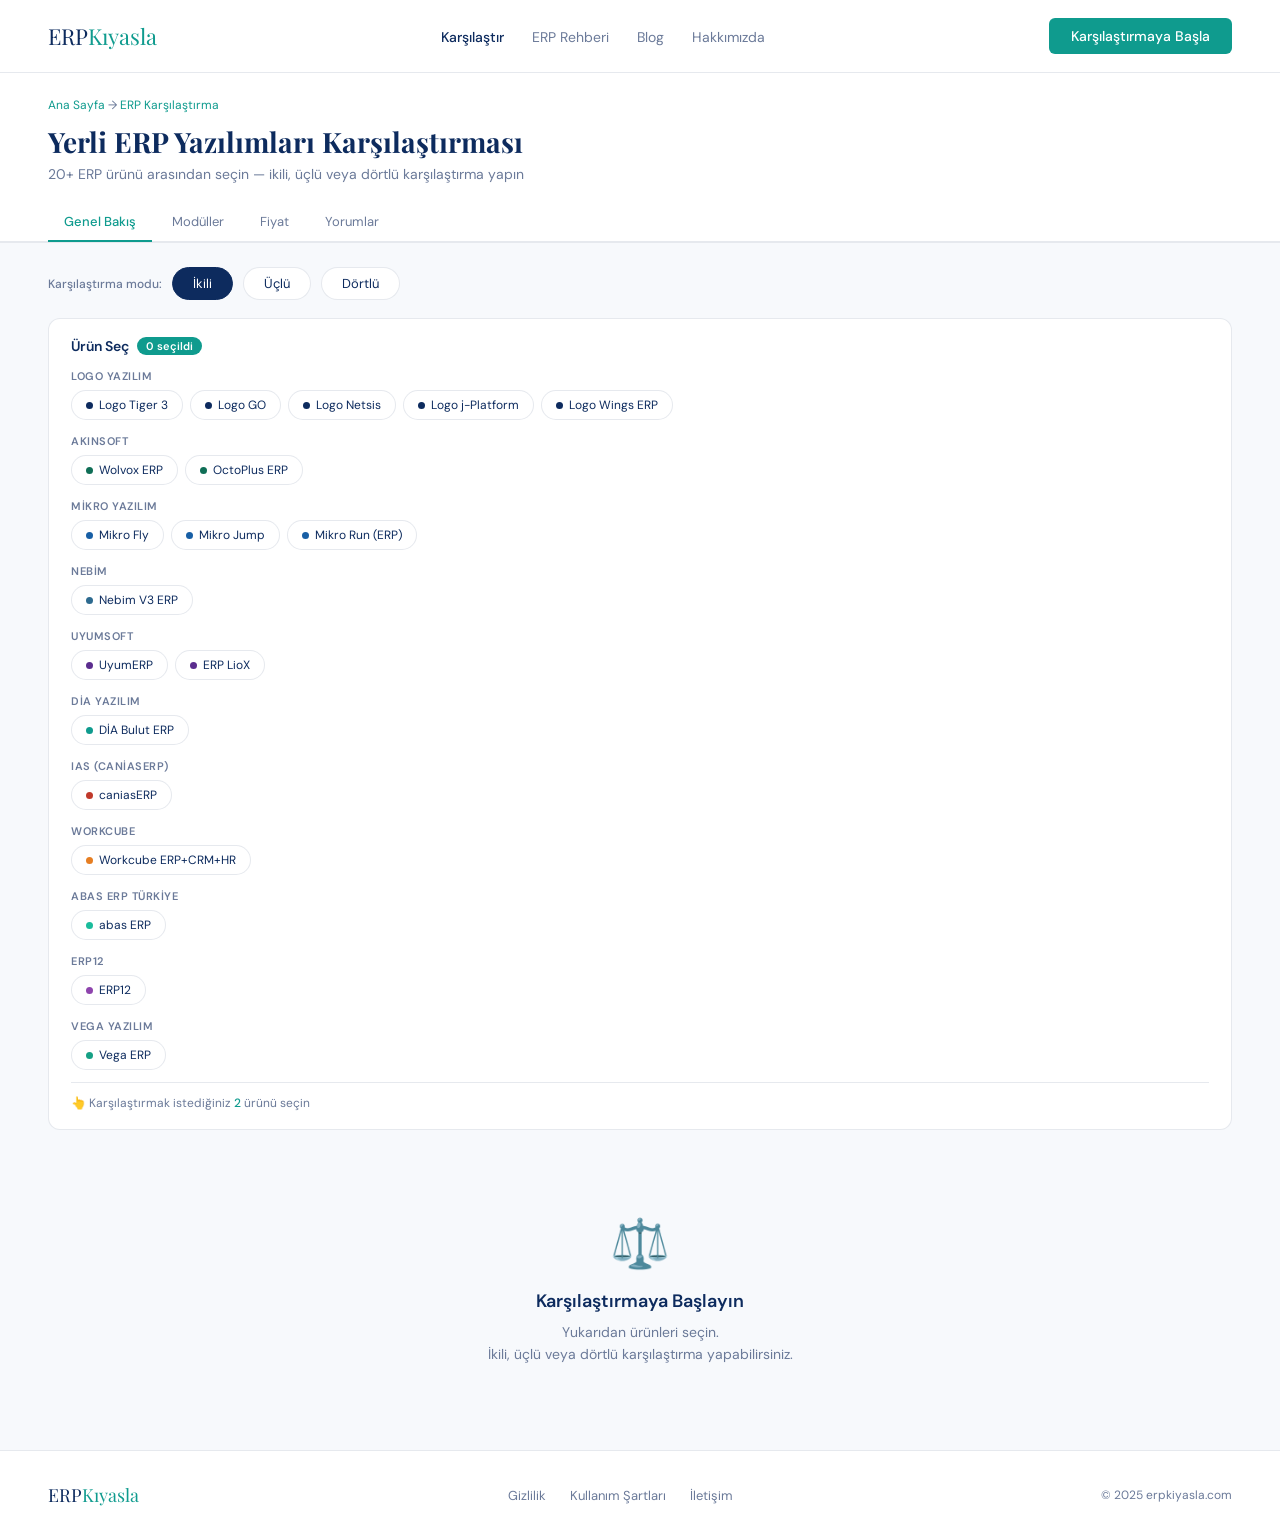
==== karsilastir.html @ eab39f38 "Add files via upload" ====
<!DOCTYPE html>
<html lang="tr">
<head>
<meta charset="UTF-8">
<meta name="viewport" content="width=device-width, initial-scale=1.0">
<title>ERP Karşılaştırma - ERPKıyasla</title>
<meta name="description" content="Logo Tiger, AKINSOFT Wolvox, DİA, caniasERP ve 20+ ERP yazılımını yan yana karşılaştırın.">
<link rel="preconnect" href="https://fonts.googleapis.com">
<link href="https://fonts.googleapis.com/css2?family=Playfair+Display:wght@600;700&family=DM+Sans:wght@300;400;500&display=swap" rel="stylesheet">
<link rel="stylesheet" href="style.css">
</head>
<body>

<!-- NAV -->
<nav class="nav">
  <a href="index.html" class="logo">ERP<span>Kıyasla</span></a>
  <ul class="nav-links">
    <li><a href="karsilastir.html" class="active">Karşılaştır</a></li>
    <li><a href="#">ERP Rehberi</a></li>
    <li><a href="#">Blog</a></li>
    <li><a href="#">Hakkımızda</a></li>
  </ul>
  <a href="karsilastir.html" class="nav-cta">Karşılaştırmaya Başla</a>
</nav>

<!-- PAGE HEADER -->
<div class="page-header">
  <div class="breadcrumb"><a href="index.html">Ana Sayfa</a> → <span style="color:var(--tq)">ERP Karşılaştırma</span></div>
  <h1>Yerli ERP Yazılımları Karşılaştırması</h1>
  <p>20+ ERP ürünü arasından seçin — ikili, üçlü veya dörtlü karşılaştırma yapın</p>
  <div class="filter-bar">
    <button class="filter-tab active">Genel Bakış</button>
    <button class="filter-tab">Modüller</button>
    <button class="filter-tab">Fiyat</button>
    <button class="filter-tab">Yorumlar</button>
  </div>
</div>

<!-- MAIN -->
<div class="comp-main">

  <!-- MODE -->
  <div class="mode-bar">
    <span class="mode-label">Karşılaştırma modu:</span>
    <button class="mode-btn sel" onclick="setMode(2)">İkili</button>
    <button class="mode-btn" onclick="setMode(3)">Üçlü</button>
    <button class="mode-btn" onclick="setMode(4)">Dörtlü</button>
  </div>

  <!-- PICKER -->
  <div class="picker-box">
    <div class="picker-title">
      Ürün Seç <span class="cnt-badge" id="cnt-badge">0 seçildi</span>
    </div>
    <div class="vendors" id="vendors-list"></div>
    <div class="picker-hint" id="picker-hint">
      👆 Karşılaştırmak istediğiniz <span id="h-n">2</span> ürünü seçin
    </div>
  </div>

  <!-- EMPTY STATE -->
  <div id="empty-state" class="empty">
    <div class="empty-icon">⚖️</div>
    <h3>Karşılaştırmaya Başlayın</h3>
    <p>Yukarıdan ürünleri seçin.<br>İkili, üçlü veya dörtlü karşılaştırma yapabilirsiniz.</p>
  </div>

  <!-- COMPARE PANEL -->
  <div class="comp-panel" id="comp-panel">
    <div class="sec-title">Genel Değerlendirme</div>
    <div class="comp-header-grid" id="header-grid"></div>
    <div class="sec-title">Puan Karşılaştırması</div>
    <table class="sc-table" id="score-table"></table>
    <div class="sec-title">Modül Karşılaştırması</div>
    <div class="mod-grid" id="mod-grid"></div>
    <div class="sec-title">Artılar & Eksiler</div>
    <div class="pc-grid" id="pc-grid"></div>
    <div class="comp-cta">
      <div>
        <h3>Hangi ERP <em>size uygun?</em></h3>
        <p>Sektörünüze ve ölçeğinize göre ücretsiz öneri alın.</p>
      </div>
      <div class="comp-cta-btns">
        <button class="ccb2">Tüm ERP'leri Gör</button>
        <button class="ccb1">Ücretsiz Danışmanlık →</button>
      </div>
    </div>
  </div>

</div>

<!-- FOOTER -->
<footer class="footer">
  <div class="footer-logo">ERP<span>Kıyasla</span></div>
  <ul class="footer-links">
    <li><a href="#">Gizlilik</a></li>
    <li><a href="#">Kullanım Şartları</a></li>
    <li><a href="#">İletişim</a></li>
  </ul>
  <div class="footer-copy">© 2025 erpkiyasla.com</div>
</footer>

<script src="erp-data.js"></script>
<script src="compare.js"></script>
</body>
</html>
---- style.css ----
/* =====================
   ERPKıyasla - style.css
   ===================== */

@import url('https://fonts.googleapis.com/css2?family=Playfair+Display:wght@600;700&family=DM+Sans:wght@300;400;500&display=swap');

:root {
  --tq: #0F9B8E;
  --tq-light: #E0F5F3;
  --tq-mid: #5DCDC4;
  --navy: #0D2B5E;
  --navy-mid: #1A4080;
  --navy-light: #EEF3FB;
  --white: #FFFFFF;
  --text-muted: #6B7A99;
  --border: rgba(13,43,94,0.1);
  --bg: #F7F9FC;
}

* { box-sizing: border-box; margin: 0; padding: 0; }

body {
  font-family: 'DM Sans', sans-serif;
  color: var(--navy);
  background: var(--white);
}

/* ---- NAV ---- */
.nav {
  display: flex;
  align-items: center;
  justify-content: space-between;
  padding: 18px 48px;
  border-bottom: 1px solid var(--border);
  background: var(--white);
  position: sticky;
  top: 0;
  z-index: 100;
}
.logo {
  font-family: 'Playfair Display', serif;
  font-size: 22px;
  color: var(--navy);
  text-decoration: none;
}
.logo span { color: var(--tq); }
.nav-links { display: flex; gap: 28px; list-style: none; }
.nav-links a {
  text-decoration: none;
  font-size: 14px;
  color: var(--text-muted);
  transition: color 0.2s;
}
.nav-links a:hover, .nav-links a.active { color: var(--navy); font-weight: 500; }
.nav-cta {
  background: var(--tq);
  color: white;
  padding: 9px 22px;
  border-radius: 6px;
  font-size: 14px;
  font-weight: 500;
  text-decoration: none;
  transition: background 0.2s;
}
.nav-cta:hover { background: var(--navy); }

/* ---- HERO ---- */
.hero {
  padding: 80px 48px 64px;
  display: grid;
  grid-template-columns: 1fr 1fr;
  gap: 56px;
  align-items: center;
  background: linear-gradient(135deg, var(--navy-light) 0%, var(--tq-light) 100%);
  position: relative;
  overflow: hidden;
}
.hero::before {
  content: '';
  position: absolute;
  right: -100px; top: -100px;
  width: 380px; height: 380px;
  border-radius: 50%;
  background: rgba(15,155,142,0.07);
  pointer-events: none;
}
.hero-badge {
  display: inline-flex;
  align-items: center;
  gap: 6px;
  background: rgba(15,155,142,0.12);
  color: var(--tq);
  font-size: 12px;
  font-weight: 500;
  padding: 5px 14px;
  border-radius: 20px;
  margin-bottom: 20px;
  width: fit-content;
}
.hero h1 {
  font-family: 'Playfair Display', serif;
  font-size: 42px;
  line-height: 1.2;
  color: var(--navy);
  margin-bottom: 18px;
  letter-spacing: -0.5px;
}
.hero h1 em { font-style: normal; color: var(--tq); }
.hero p {
  font-size: 16px;
  line-height: 1.7;
  color: var(--text-muted);
  margin-bottom: 32px;
  max-width: 460px;
}
.hero-btns { display: flex; gap: 12px; align-items: center; }
.btn-primary {
  background: var(--navy);
  color: white;
  padding: 13px 30px;
  border-radius: 6px;
  font-size: 15px;
  font-weight: 500;
  text-decoration: none;
  transition: background 0.2s;
}
.btn-primary:hover { background: var(--navy-mid); }
.btn-secondary {
  background: transparent;
  color: var(--tq);
  padding: 13px 24px;
  border-radius: 6px;
  font-size: 15px;
  font-weight: 500;
  border: 1.5px solid var(--tq);
  text-decoration: none;
  transition: all 0.2s;
}
.btn-secondary:hover { background: var(--tq-light); }

/* Hero compare cards */
.hero-visual { display: flex; flex-direction: column; gap: 14px; position: relative; z-index: 1; }
.compare-card {
  background: var(--white);
  border-radius: 12px;
  padding: 18px 22px;
  border: 1px solid var(--border);
  box-shadow: 0 4px 24px rgba(13,43,94,0.06);
}
.compare-card-header {
  display: flex;
  align-items: center;
  justify-content: space-between;
  margin-bottom: 14px;
}
.erp-logo-chip {
  font-size: 13px;
  font-weight: 600;
  color: var(--navy);
  display: flex;
  align-items: center;
  gap: 7px;
}
.erp-dot { width: 9px; height: 9px; border-radius: 50%; }
.score-badge {
  font-size: 12px;
  font-weight: 600;
  padding: 3px 10px;
  border-radius: 20px;
}
.score-high { background: rgba(15,155,142,0.12); color: var(--tq); }
.score-mid  { background: rgba(13,43,94,0.08); color: var(--navy-mid); }
.compare-bar-row {
  display: flex;
  align-items: center;
  gap: 10px;
  margin-bottom: 7px;
}
.bar-label { font-size: 11px; color: var(--text-muted); width: 76px; flex-shrink: 0; }
.bar-track {
  flex: 1;
  height: 5px;
  background: var(--navy-light);
  border-radius: 10px;
  overflow: hidden;
}
.bar-fill { height: 100%; border-radius: 10px; transition: width 0.6s ease; }
.bar-tq { background: var(--tq); }
.bar-nv { background: var(--navy-mid); }

/* ---- STATS ---- */
.stats {
  display: grid;
  grid-template-columns: repeat(3, 1fr);
  border-bottom: 1px solid var(--border);
  border-top: 1px solid var(--border);
}
.stat-item {
  padding: 30px;
  text-align: center;
  border-right: 1px solid var(--border);
}
.stat-item:last-child { border-right: none; }
.stat-num {
  font-family: 'Playfair Display', serif;
  font-size: 34px;
  font-weight: 700;
  color: var(--navy);
  margin-bottom: 4px;
}
.stat-num span { color: var(--tq); }
.stat-label { font-size: 13px; color: var(--text-muted); }

/* ---- SECTIONS ---- */
.section { padding: 60px 48px; }
.section-alt { background: var(--navy-light); }
.section-header {
  display: flex;
  justify-content: space-between;
  align-items: flex-end;
  margin-bottom: 32px;
}
.section-title {
  font-family: 'Playfair Display', serif;
  font-size: 28px;
  color: var(--navy);
  letter-spacing: -0.3px;
}
.section-sub { font-size: 14px; color: var(--text-muted); margin-top: 4px; }
.see-all {
  font-size: 14px;
  color: var(--tq);
  font-weight: 500;
  text-decoration: none;
}
.see-all:hover { text-decoration: underline; }

/* ---- ERP GRID ---- */
.erp-grid {
  display: grid;
  grid-template-columns: repeat(3, 1fr);
  gap: 18px;
}
.erp-item {
  border: 1px solid var(--border);
  border-radius: 12px;
  padding: 22px;
  background: var(--white);
  cursor: pointer;
  transition: border-color 0.2s, box-shadow 0.2s;
}
.erp-item:hover {
  border-color: var(--tq);
  box-shadow: 0 4px 20px rgba(15,155,142,0.1);
}
.erp-item-top {
  display: flex;
  justify-content: space-between;
  align-items: flex-start;
  margin-bottom: 12px;
}
.erp-icon {
  width: 40px; height: 40px;
  border-radius: 9px;
  display: flex;
  align-items: center;
  justify-content: center;
  font-size: 12px;
  font-weight: 700;
  color: white;
}
.erp-rating {
  display: flex;
  align-items: center;
  gap: 4px;
  font-size: 14px;
  font-weight: 500;
  color: var(--navy);
}
.star { color: #F0A500; }
.erp-name { font-size: 16px; font-weight: 600; color: var(--navy); margin-bottom: 5px; }
.erp-desc { font-size: 13px; color: var(--text-muted); line-height: 1.5; margin-bottom: 14px; }
.erp-tags { display: flex; gap: 6px; flex-wrap: wrap; }
.tag {
  font-size: 11px;
  padding: 3px 9px;
  border-radius: 4px;
  background: var(--navy-light);
  color: var(--navy-mid);
  font-weight: 500;
}
.tag.tq { background: var(--tq-light); color: var(--tq); }

/* ---- BLOG ---- */
.blog-grid {
  display: grid;
  grid-template-columns: 2fr 1fr 1fr;
  gap: 18px;
}
.blog-card {
  border-radius: 12px;
  background: var(--white);
  border: 1px solid var(--border);
  overflow: hidden;
  transition: box-shadow 0.2s;
}
.blog-card:hover { box-shadow: 0 4px 16px rgba(13,43,94,0.08); }
.blog-img {
  height: 150px;
  display: flex;
  align-items: center;
  justify-content: center;
  font-size: 36px;
}
.blog-body { padding: 18px; }
.blog-cat {
  font-size: 11px;
  font-weight: 600;
  color: var(--tq);
  text-transform: uppercase;
  letter-spacing: 0.5px;
  margin-bottom: 7px;
}
.blog-title {
  font-size: 15px;
  font-weight: 600;
  color: var(--navy);
  line-height: 1.4;
  margin-bottom: 8px;
}
.blog-meta { font-size: 12px; color: var(--text-muted); }

/* ---- CTA STRIP ---- */
.cta-strip {
  background: var(--navy);
  padding: 56px 48px;
  text-align: center;
}
.cta-strip h2 {
  font-family: 'Playfair Display', serif;
  font-size: 32px;
  color: white;
  margin-bottom: 10px;
}
.cta-strip h2 em { font-style: normal; color: var(--tq-mid); }
.cta-strip p { font-size: 15px; color: rgba(255,255,255,0.6); margin-bottom: 28px; }
.cta-input-row {
  display: flex;
  max-width: 460px;
  margin: 0 auto;
  gap: 10px;
}
.cta-input {
  flex: 1;
  padding: 12px 18px;
  border-radius: 6px;
  border: 1px solid rgba(255,255,255,0.15);
  background: rgba(255,255,255,0.1);
  color: white;
  font-size: 14px;
  font-family: 'DM Sans', sans-serif;
  outline: none;
}
.cta-input::placeholder { color: rgba(255,255,255,0.4); }
.cta-btn {
  background: var(--tq);
  color: white;
  padding: 12px 24px;
  border: none;
  border-radius: 6px;
  font-size: 14px;
  font-weight: 500;
  cursor: pointer;
  font-family: 'DM Sans', sans-serif;
  white-space: nowrap;
  transition: background 0.2s;
}
.cta-btn:hover { background: var(--tq-mid); }

/* ---- FOOTER ---- */
.footer {
  padding: 32px 48px;
  display: flex;
  justify-content: space-between;
  align-items: center;
  border-top: 1px solid var(--border);
}
.footer-logo {
  font-family: 'Playfair Display', serif;
  font-size: 18px;
  color: var(--navy);
}
.footer-logo span { color: var(--tq); }
.footer-links { display: flex; gap: 24px; list-style: none; }
.footer-links a { font-size: 13px; color: var(--text-muted); text-decoration: none; }
.footer-links a:hover { color: var(--navy); }
.footer-copy { font-size: 12px; color: var(--text-muted); }

/* ---- KARŞILAŞTIRMA SAYFASI ---- */
.page-header {
  background: var(--white);
  padding: 24px 48px 0;
  border-bottom: 1px solid var(--border);
}
.breadcrumb { font-size: 12px; color: var(--text-muted); margin-bottom: 10px; }
.breadcrumb a { color: var(--tq); text-decoration: none; }
.page-header h1 {
  font-family: 'Playfair Display', serif;
  font-size: 28px;
  color: var(--navy);
  margin-bottom: 5px;
}
.page-header p { font-size: 14px; color: var(--text-muted); margin-bottom: 20px; }
.filter-bar {
  display: flex;
  gap: 4px;
  border-bottom: 1px solid var(--border);
  margin: 0 -48px;
  padding: 0 48px;
}
.filter-tab {
  font-size: 13px;
  padding: 10px 16px;
  border: none;
  background: none;
  cursor: pointer;
  color: var(--text-muted);
  font-family: 'DM Sans', sans-serif;
  border-bottom: 2px solid transparent;
  margin-bottom: -1px;
  transition: all 0.15s;
}
.filter-tab.active { color: var(--tq); border-bottom-color: var(--tq); font-weight: 500; }
.filter-tab:hover { color: var(--navy); }

/* Comparison page main */
.comp-main { padding: 24px 48px; background: var(--bg); min-height: 60vh; }
.mode-bar { display: flex; align-items: center; gap: 10px; margin-bottom: 18px; }
.mode-label { font-size: 12px; font-weight: 500; color: var(--text-muted); }
.mode-btn {
  padding: 7px 20px;
  border-radius: 20px;
  border: 1.5px solid var(--border);
  background: var(--white);
  font-size: 13px;
  cursor: pointer;
  font-family: 'DM Sans', sans-serif;
  color: var(--navy);
  transition: all .15s;
}
.mode-btn.sel { background: var(--navy); color: white; border-color: var(--navy); }

/* Picker */
.picker-box {
  background: var(--white);
  border: 1px solid var(--border);
  border-radius: 12px;
  padding: 18px 22px;
  margin-bottom: 22px;
}
.picker-title {
  font-size: 14px;
  font-weight: 600;
  color: var(--navy);
  margin-bottom: 14px;
  display: flex;
  align-items: center;
  gap: 8px;
}
.cnt-badge {
  background: var(--tq);
  color: white;
  font-size: 11px;
  padding: 2px 9px;
  border-radius: 10px;
}
.vendors { display: flex; flex-direction: column; gap: 14px; }
.vendor-row { display: flex; flex-direction: column; gap: 7px; }
.vendor-name {
  font-size: 11px;
  font-weight: 600;
  color: var(--text-muted);
  text-transform: uppercase;
  letter-spacing: .5px;
}
.products-row { display: flex; flex-wrap: wrap; gap: 7px; }
.prod-chip {
  display: inline-flex;
  align-items: center;
  gap: 6px;
  padding: 6px 14px;
  border-radius: 20px;
  border: 1.5px solid var(--border);
  background: var(--white);
  font-size: 12px;
  cursor: pointer;
  font-family: 'DM Sans', sans-serif;
  color: var(--navy);
  transition: all .15s;
  user-select: none;
}
.prod-chip:hover { border-color: var(--tq-mid); color: var(--tq); }
.prod-chip.chosen { background: var(--navy); color: white; border-color: var(--navy); }
.prod-chip .dot { width: 7px; height: 7px; border-radius: 50%; flex-shrink: 0; }
.picker-hint { font-size: 12px; color: var(--text-muted); margin-top: 12px; padding-top: 12px; border-top: 1px solid var(--border); }
.picker-hint span { color: var(--tq); font-weight: 500; }

/* Compare result */
.comp-panel { display: none; }
.comp-header-grid { display: grid; gap: 14px; margin-bottom: 22px; }
.erp-header-card {
  background: var(--white);
  border: 1px solid var(--border);
  border-radius: 12px;
  padding: 18px;
  text-align: center;
  position: relative;
}
.erp-header-card.top { border-color: var(--tq); }
.top-badge {
  position: absolute;
  top: -9px; left: 50%;
  transform: translateX(-50%);
  background: var(--tq);
  color: white;
  font-size: 10px;
  font-weight: 600;
  padding: 2px 12px;
  border-radius: 10px;
  white-space: nowrap;
}
.ehc-icon {
  width: 42px; height: 42px;
  border-radius: 9px;
  display: flex; align-items: center; justify-content: center;
  font-size: 13px; font-weight: 700; color: white;
  margin: 0 auto 10px;
}
.ehc-name { font-size: 14px; font-weight: 600; color: var(--navy); margin-bottom: 2px; }
.ehc-vendor { font-size: 11px; color: var(--text-muted); margin-bottom: 7px; }
.ehc-score { font-family: 'Playfair Display', serif; font-size: 24px; color: var(--navy); font-weight: 700; }
.ehc-score span { font-size: 13px; color: var(--text-muted); font-family: 'DM Sans', sans-serif; font-weight: 400; }
.ehc-stars { color: #F0A500; font-size: 13px; margin-top: 3px; }
.ehc-tag {
  display: inline-block;
  background: var(--navy-light);
  color: var(--navy-mid);
  font-size: 10px;
  padding: 2px 9px;
  border-radius: 10px;
  margin-top: 7px;
  margin-right: 3px;
}

/* Section divider */
.sec-title {
  font-size: 15px; font-weight: 600; color: var(--navy);
  margin: 22px 0 12px;
  display: flex; align-items: center; gap: 10px;
}
.sec-title::after { content:''; flex:1; height:1px; background:var(--border); }

/* Score table */
.sc-table {
  width: 100%;
  background: var(--white);
  border: 1px solid var(--border);
  border-radius: 12px;
  overflow: hidden;
  margin-bottom: 4px;
  border-collapse: collapse;
}
.sc-table thead tr { background: var(--navy); }
.sc-table thead th {
  padding: 12px 16px;
  font-size: 11px;
  font-weight: 500;
  color: rgba(255,255,255,.7);
  text-align: left;
}
.sc-table thead th:first-child { color: white; font-size: 13px; }
.sc-table tbody td {
  padding: 11px 16px;
  font-size: 12px;
  border-bottom: 1px solid var(--border);
  vertical-align: middle;
}
.sc-table tbody tr:last-child td { border-bottom: none; }
.sc-table tbody tr:hover { background: var(--navy-light); }
.sc-table tbody td:first-child { color: var(--text-muted); font-size: 11px; font-weight: 500; }
.bar-w { display: flex; align-items: center; gap: 7px; }
.bar-t { flex: 1; height: 5px; background: var(--navy-light); border-radius: 10px; overflow: hidden; min-width: 50px; }
.bar-f { height: 100%; border-radius: 10px; }
.bv { font-size: 11px; font-weight: 600; color: var(--navy); min-width: 22px; text-align: right; }
.ck { color: var(--tq); font-size: 15px; }
.cx { color: #C0C8D8; font-size: 15px; }

/* Modules */
.mod-grid { display: grid; gap: 14px; margin-bottom: 4px; }
.mod-col { background: var(--white); border: 1px solid var(--border); border-radius: 12px; overflow: hidden; }
.mod-h {
  padding: 11px 16px;
  font-size: 13px; font-weight: 600; color: white;
  display: flex; align-items: center; gap: 7px;
}
.mod-ic {
  width: 22px; height: 22px;
  background: rgba(255,255,255,.2);
  border-radius: 5px;
  display: flex; align-items: center; justify-content: center;
  font-size: 10px; font-weight: 700; flex-shrink: 0;
}
.mi {
  padding: 8px 16px; font-size: 12px;
  border-bottom: 1px solid var(--border);
  display: flex; align-items: center; gap: 7px; line-height: 1.4;
}
.mi:last-child { border-bottom: none; }
.mi .d { width: 5px; height: 5px; border-radius: 50%; flex-shrink: 0; }
.mi.y { color: var(--navy); }
.mi.n { color: #C0C8D8; }
.mi.n .d { background: #C0C8D8; }

/* Pros / cons */
.pc-grid { display: grid; gap: 14px; margin-bottom: 4px; }
.pc-card { background: var(--white); border: 1px solid var(--border); border-radius: 12px; overflow: hidden; }
.pc-hd {
  padding: 11px 16px; font-size: 13px; font-weight: 600; color: var(--navy);
  border-bottom: 1px solid var(--border);
  display: flex; align-items: center; gap: 8px;
}
.pc-ib {
  width: 24px; height: 24px; border-radius: 6px;
  display: flex; align-items: center; justify-content: center;
  font-size: 10px; font-weight: 700; color: white; flex-shrink: 0;
}
.pro, .con {
  padding: 7px 16px; font-size: 12px;
  display: flex; align-items: flex-start; gap: 6px;
  border-bottom: 1px solid var(--border); line-height: 1.5;
}
.pro:last-child, .con:last-child { border-bottom: none; }
.pro { color: #0A6B5E; }
.pro::before { content: '+'; color: var(--tq); font-weight: 700; flex-shrink: 0; }
.con { color: #7A4F00; }
.con::before { content: '−'; color: #D08000; font-weight: 700; flex-shrink: 0; }

/* Empty state */
.empty { text-align: center; padding: 60px 20px; color: var(--text-muted); }
.empty-icon { font-size: 48px; margin-bottom: 14px; }
.empty h3 { font-size: 18px; font-weight: 600; color: var(--navy); margin-bottom: 8px; }
.empty p { font-size: 14px; line-height: 1.6; }

/* Bottom CTA */
.comp-cta {
  background: var(--navy);
  border-radius: 12px;
  padding: 28px 32px;
  display: flex;
  align-items: center;
  justify-content: space-between;
  margin-top: 24px;
}
.comp-cta h3 { font-family: 'Playfair Display', serif; font-size: 20px; color: white; margin-bottom: 4px; }
.comp-cta h3 em { font-style: normal; color: var(--tq-mid); }
.comp-cta p { font-size: 13px; color: rgba(255,255,255,.6); }
.comp-cta-btns { display: flex; gap: 10px; }
.ccb1 {
  background: var(--tq); color: white; border: none;
  padding: 10px 22px; border-radius: 6px; font-size: 13px;
  font-weight: 500; cursor: pointer; font-family: 'DM Sans', sans-serif; white-space: nowrap;
}
.ccb2 {
  background: rgba(255,255,255,.1); color: white;
  border: 1px solid rgba(255,255,255,.2);
  padding: 10px 22px; border-radius: 6px; font-size: 13px;
  font-weight: 500; cursor: pointer; font-family: 'DM Sans', sans-serif; white-space: nowrap;
}

/* ---- RESPONSIVE ---- */
@media (max-width: 900px) {
  .nav { padding: 14px 20px; }
  .nav-links { display: none; }
  .hero { grid-template-columns: 1fr; padding: 48px 20px; gap: 32px; }
  .hero h1 { font-size: 30px; }
  .hero-visual { display: none; }
  .stats { grid-template-columns: 1fr; }
  .stat-item { border-right: none; border-bottom: 1px solid var(--border); }
  .section { padding: 40px 20px; }
  .erp-grid { grid-template-columns: 1fr 1fr; }
  .blog-grid { grid-template-columns: 1fr; }
  .footer { flex-direction: column; gap: 16px; padding: 24px 20px; text-align: center; }
  .page-header { padding: 20px 20px 0; }
  .filter-bar { margin: 0 -20px; padding: 0 20px; }
  .comp-main { padding: 16px 20px; }
}
@media (max-width: 600px) {
  .erp-grid { grid-template-columns: 1fr; }
  .comp-cta { flex-direction: column; gap: 16px; text-align: center; }
  .comp-cta-btns { justify-content: center; }
}
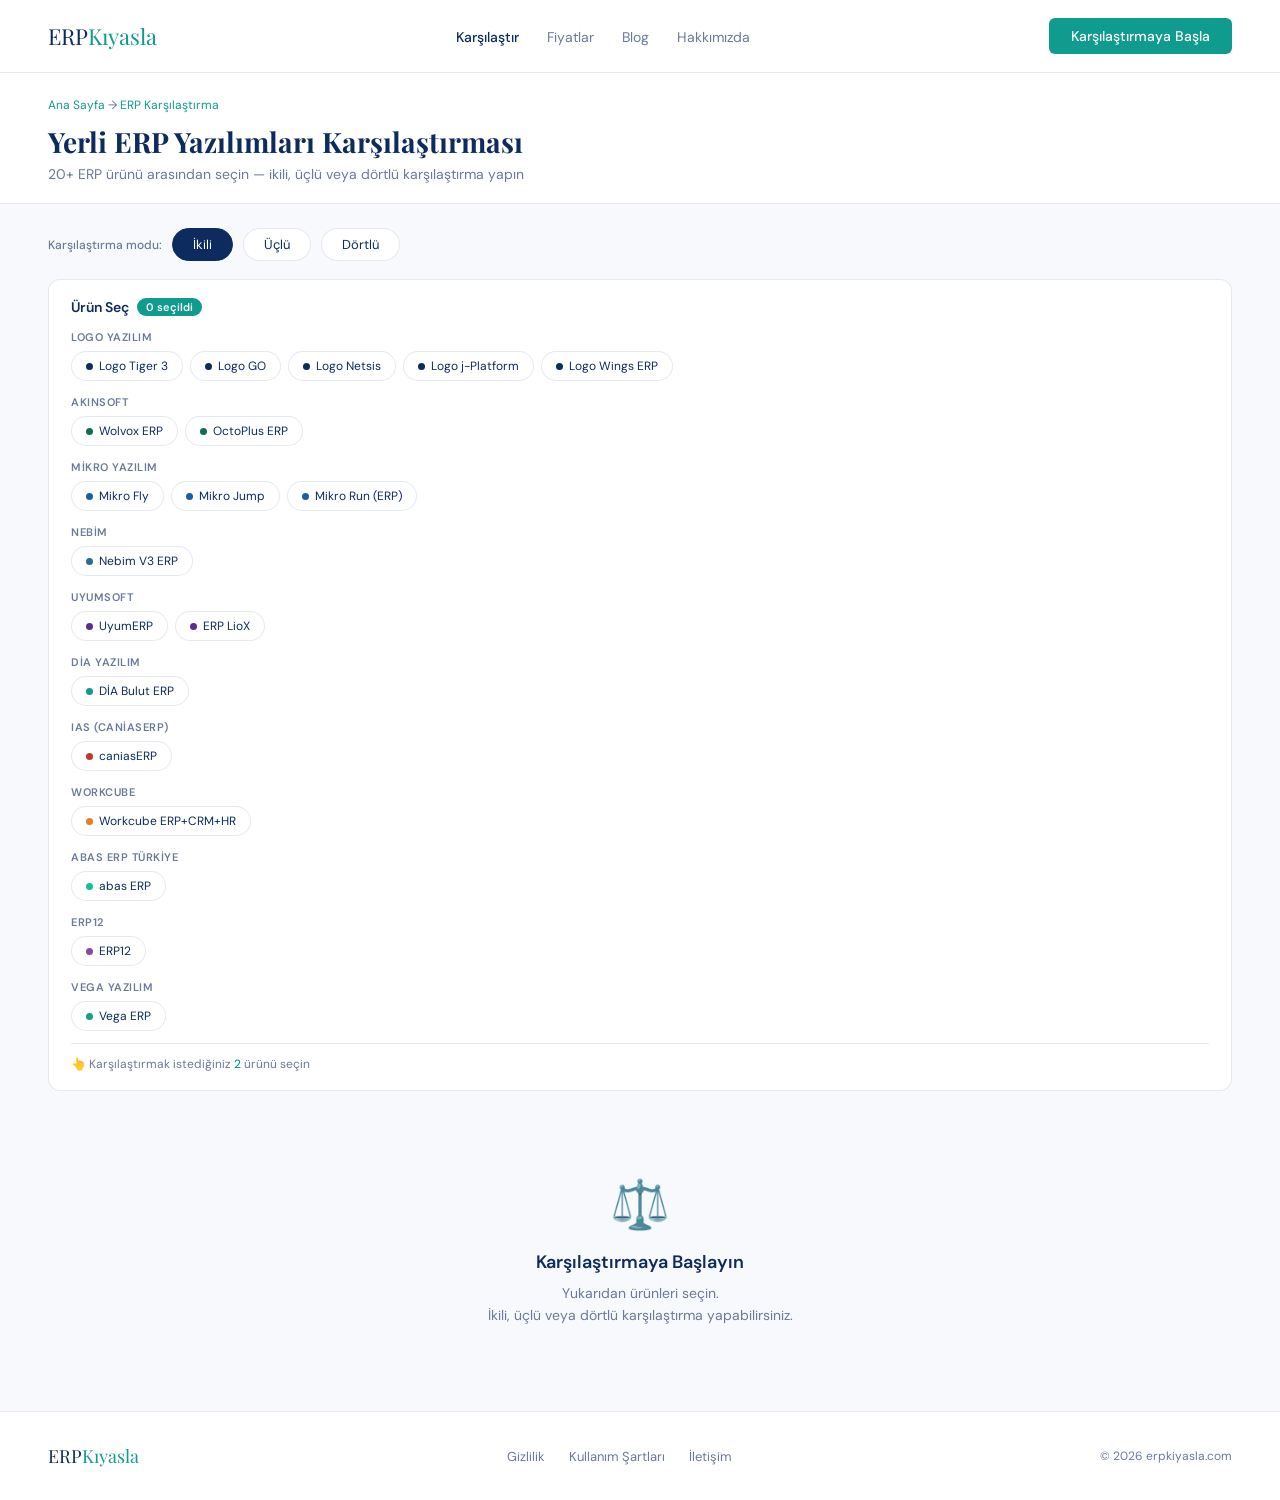
==== commit 280016ce: "Add files via upload" ====
--- a/karsilastir.html
+++ b/karsilastir.html
@@ -4,42 +4,141 @@
 <meta charset="UTF-8">
 <meta name="viewport" content="width=device-width, initial-scale=1.0">
 <title>ERP Karşılaştırma - ERPKıyasla</title>
-<meta name="description" content="Logo Tiger, AKINSOFT Wolvox, DİA, caniasERP ve 20+ ERP yazılımını yan yana karşılaştırın.">
-<link rel="preconnect" href="https://fonts.googleapis.com">
+<meta name="description" content="20+ ERP yazılımını yan yana karşılaştırın. Genel özellikler, modüller ve fiyat sekmelerini inceleyin.">
 <link href="https://fonts.googleapis.com/css2?family=Playfair+Display:wght@600;700&family=DM+Sans:wght@300;400;500&display=swap" rel="stylesheet">
 <link rel="stylesheet" href="style.css">
+<style>
+/* MODE & PICKER same as before */
+.comp-main{padding:24px 48px;background:var(--bg);min-height:60vh;}
+.mode-bar{display:flex;align-items:center;gap:10px;margin-bottom:18px;}
+.mode-label{font-size:12px;font-weight:500;color:var(--text-muted);}
+.mode-btn{padding:7px 20px;border-radius:20px;border:1.5px solid var(--border);background:var(--white);font-size:13px;cursor:pointer;font-family:'DM Sans',sans-serif;color:var(--navy);transition:all .15s;}
+.mode-btn.sel{background:var(--navy);color:white;border-color:var(--navy);}
+.picker-box{background:var(--white);border:1px solid var(--border);border-radius:12px;padding:18px 22px;margin-bottom:22px;}
+.picker-title{font-size:14px;font-weight:600;color:var(--navy);margin-bottom:14px;display:flex;align-items:center;gap:8px;}
+.cnt-badge{background:var(--tq);color:white;font-size:11px;padding:2px 9px;border-radius:10px;}
+.vendors{display:flex;flex-direction:column;gap:14px;}
+.vendor-row{display:flex;flex-direction:column;gap:7px;}
+.vendor-name{font-size:11px;font-weight:600;color:var(--text-muted);text-transform:uppercase;letter-spacing:.5px;}
+.products-row{display:flex;flex-wrap:wrap;gap:7px;}
+.prod-chip{display:inline-flex;align-items:center;gap:6px;padding:6px 14px;border-radius:20px;border:1.5px solid var(--border);background:var(--white);font-size:12px;cursor:pointer;font-family:'DM Sans',sans-serif;color:var(--navy);transition:all .15s;user-select:none;}
+.prod-chip:hover{border-color:var(--tq-mid);color:var(--tq);}
+.prod-chip.chosen{background:var(--navy);color:white;border-color:var(--navy);}
+.prod-chip .dot{width:7px;height:7px;border-radius:50%;flex-shrink:0;}
+.picker-hint{font-size:12px;color:var(--text-muted);margin-top:12px;padding-top:12px;border-top:1px solid var(--border);}
+.picker-hint span{color:var(--tq);font-weight:500;}
+
+/* VIEW TABS */
+.view-tabs{display:flex;gap:4px;margin-bottom:20px;border-bottom:1px solid var(--border);padding-bottom:0;}
+.vt{padding:9px 18px;border:none;background:none;font-size:13px;cursor:pointer;color:var(--text-muted);font-family:'DM Sans',sans-serif;border-bottom:2px solid transparent;margin-bottom:-1px;transition:all .15s;}
+.vt.on{color:var(--tq);border-bottom-color:var(--tq);font-weight:500;}
+
+/* HEADER CARDS */
+.comp-header-grid{display:grid;gap:14px;margin-bottom:22px;}
+.erp-header-card{background:var(--white);border:1px solid var(--border);border-radius:12px;padding:18px;text-align:center;position:relative;}
+.erp-header-card.top{border-color:var(--tq);}
+.top-badge{position:absolute;top:-9px;left:50%;transform:translateX(-50%);background:var(--tq);color:white;font-size:10px;font-weight:600;padding:2px 12px;border-radius:10px;white-space:nowrap;}
+.ehc-icon{width:42px;height:42px;border-radius:9px;display:flex;align-items:center;justify-content:center;font-size:13px;font-weight:700;color:white;margin:0 auto 10px;}
+.ehc-name{font-size:14px;font-weight:600;color:var(--navy);margin-bottom:2px;}
+.ehc-vendor{font-size:11px;color:var(--text-muted);margin-bottom:7px;}
+.ehc-score{font-family:'Playfair Display',serif;font-size:24px;color:var(--navy);font-weight:700;}
+.ehc-score span{font-size:13px;color:var(--text-muted);font-family:'DM Sans',sans-serif;font-weight:400;}
+.ehc-stars{color:#F0A500;font-size:13px;margin-top:3px;}
+.ehc-tag{display:inline-block;background:var(--navy-light);color:var(--navy-mid);font-size:10px;padding:2px 9px;border-radius:10px;margin-top:7px;margin-right:3px;}
+
+.sec-title{font-size:15px;font-weight:600;color:var(--navy);margin:20px 0 12px;display:flex;align-items:center;gap:10px;}
+.sec-title::after{content:'';flex:1;height:1px;background:var(--border);}
+
+/* SCORE TABLE */
+.sc-table{width:100%;background:var(--white);border:1px solid var(--border);border-radius:12px;overflow:hidden;margin-bottom:4px;border-collapse:collapse;}
+.sc-table thead tr{background:var(--navy);}
+.sc-table thead th{padding:12px 16px;font-size:11px;font-weight:500;color:rgba(255,255,255,.7);text-align:left;}
+.sc-table thead th:first-child{color:white;font-size:13px;}
+.sc-table tbody td{padding:11px 16px;font-size:12px;border-bottom:1px solid var(--border);vertical-align:middle;}
+.sc-table tbody tr:last-child td{border-bottom:none;}
+.sc-table tbody tr:hover td{background:var(--navy-light);}
+.sc-table tbody td:first-child{color:var(--text-muted);font-size:11px;font-weight:500;}
+.bar-w{display:flex;align-items:center;gap:7px;}
+.bar-t{flex:1;height:5px;background:var(--navy-light);border-radius:10px;overflow:hidden;min-width:50px;}
+.bar-f{height:100%;border-radius:10px;}
+.bv{font-size:11px;font-weight:600;color:var(--navy);min-width:22px;text-align:right;}
+.ck{color:var(--tq);font-size:15px;}
+.cx{color:#C0C8D8;font-size:15px;}
+
+/* MODULE GRID */
+.mod-grid{display:grid;gap:14px;margin-bottom:4px;}
+.mod-col{background:var(--white);border:1px solid var(--border);border-radius:12px;overflow:hidden;}
+.mod-h{padding:11px 16px;font-size:13px;font-weight:600;color:white;display:flex;align-items:center;gap:7px;}
+.mod-ic{width:22px;height:22px;background:rgba(255,255,255,.2);border-radius:5px;display:flex;align-items:center;justify-content:center;font-size:10px;font-weight:700;flex-shrink:0;}
+.mi{padding:8px 16px;font-size:12px;border-bottom:1px solid var(--border);display:flex;align-items:center;justify-content:space-between;line-height:1.4;}
+.mi:last-child{border-bottom:none;}
+.mi-left{display:flex;align-items:center;gap:6px;}
+.mi .d{width:5px;height:5px;border-radius:50%;flex-shrink:0;}
+.mi.y{color:var(--navy);}
+.mi.n{color:#C0C8D8;}
+.mi.n .d{background:#C0C8D8;}
+.mi-badge{font-size:10px;padding:1px 7px;border-radius:10px;flex-shrink:0;}
+.mb-dahil{background:var(--tq-light);color:var(--tq);}
+.mb-ekstra{background:#FFF8E7;color:#7A5500;}
+.mb-yok{background:var(--navy-light);color:var(--text-muted);}
+
+/* PRICE COMPARE */
+.price-comp-grid{display:grid;gap:14px;}
+.pc-col{background:var(--white);border:1px solid var(--border);border-radius:12px;overflow:hidden;}
+.pc-col-head{padding:12px 16px;font-size:13px;font-weight:600;color:white;display:flex;align-items:center;gap:7px;}
+.pc-row{padding:9px 16px;font-size:12px;border-bottom:1px solid var(--border);display:flex;justify-content:space-between;align-items:center;}
+.pc-row:last-child{border-bottom:none;}
+.pc-row-label{color:var(--text-muted);}
+.pc-row-val{font-weight:600;color:var(--navy);}
+
+/* PROS CONS */
+.pc-grid{display:grid;gap:14px;margin-bottom:4px;}
+.pc-card{background:var(--white);border:1px solid var(--border);border-radius:12px;overflow:hidden;}
+.pc-hd{padding:11px 16px;font-size:13px;font-weight:600;color:var(--navy);border-bottom:1px solid var(--border);display:flex;align-items:center;gap:8px;}
+.pc-ib{width:24px;height:24px;border-radius:6px;display:flex;align-items:center;justify-content:center;font-size:10px;font-weight:700;color:white;flex-shrink:0;}
+.pro,.con{padding:7px 16px;font-size:12px;display:flex;align-items:flex-start;gap:6px;border-bottom:1px solid var(--border);line-height:1.5;}
+.pro:last-child,.con:last-child{border-bottom:none;}
+.pro{color:#0A6B5E;}
+.pro::before{content:'+';color:var(--tq);font-weight:700;flex-shrink:0;}
+.con{color:#7A4F00;}
+.con::before{content:'−';color:#D08000;font-weight:700;flex-shrink:0;}
+
+/* EMPTY & CTA */
+.empty{text-align:center;padding:60px 20px;color:var(--text-muted);}
+.empty-icon{font-size:48px;margin-bottom:14px;}
+.empty h3{font-size:18px;font-weight:600;color:var(--navy);margin-bottom:8px;}
+.empty p{font-size:14px;line-height:1.6;}
+.comp-cta{background:var(--navy);border-radius:12px;padding:26px 30px;display:flex;align-items:center;justify-content:space-between;margin-top:22px;}
+.comp-cta h3{font-family:'Playfair Display',serif;font-size:20px;color:white;margin-bottom:4px;}
+.comp-cta h3 em{font-style:normal;color:var(--tq-mid);}
+.comp-cta p{font-size:13px;color:rgba(255,255,255,.6);}
+.ccb1{background:var(--tq);color:white;border:none;padding:10px 22px;border-radius:6px;font-size:13px;font-weight:500;cursor:pointer;font-family:'DM Sans',sans-serif;white-space:nowrap;}
+.ccb2{background:rgba(255,255,255,.1);color:white;border:1px solid rgba(255,255,255,.2);padding:10px 22px;border-radius:6px;font-size:13px;font-weight:500;cursor:pointer;font-family:'DM Sans',sans-serif;white-space:nowrap;}
+
+@media(max-width:900px){.comp-main{padding:16px 20px;}}
+</style>
 </head>
 <body>
 
-<!-- NAV -->
 <nav class="nav">
   <a href="index.html" class="logo">ERP<span>Kıyasla</span></a>
   <ul class="nav-links">
     <li><a href="karsilastir.html" class="active">Karşılaştır</a></li>
-    <li><a href="#">ERP Rehberi</a></li>
-    <li><a href="#">Blog</a></li>
+    <li><a href="fiyatlar.html">Fiyatlar</a></li>
+    <li><a href="blog.html">Blog</a></li>
     <li><a href="#">Hakkımızda</a></li>
   </ul>
   <a href="karsilastir.html" class="nav-cta">Karşılaştırmaya Başla</a>
 </nav>
 
-<!-- PAGE HEADER -->
 <div class="page-header">
   <div class="breadcrumb"><a href="index.html">Ana Sayfa</a> → <span style="color:var(--tq)">ERP Karşılaştırma</span></div>
   <h1>Yerli ERP Yazılımları Karşılaştırması</h1>
   <p>20+ ERP ürünü arasından seçin — ikili, üçlü veya dörtlü karşılaştırma yapın</p>
-  <div class="filter-bar">
-    <button class="filter-tab active">Genel Bakış</button>
-    <button class="filter-tab">Modüller</button>
-    <button class="filter-tab">Fiyat</button>
-    <button class="filter-tab">Yorumlar</button>
-  </div>
 </div>
 
-<!-- MAIN -->
 <div class="comp-main">
 
-  <!-- MODE -->
   <div class="mode-bar">
     <span class="mode-label">Karşılaştırma modu:</span>
     <button class="mode-btn sel" onclick="setMode(2)">İkili</button>
@@ -47,41 +146,64 @@
     <button class="mode-btn" onclick="setMode(4)">Dörtlü</button>
   </div>
 
-  <!-- PICKER -->
   <div class="picker-box">
     <div class="picker-title">
       Ürün Seç <span class="cnt-badge" id="cnt-badge">0 seçildi</span>
     </div>
     <div class="vendors" id="vendors-list"></div>
     <div class="picker-hint" id="picker-hint">
-      👆 Karşılaştırmak istediğiniz <span id="h-n">2</span> ürünü seçin
+      👆 Karşılaştırmak istediğiniz <span id="h-n" style="color:var(--tq);font-weight:500">2</span> ürünü seçin
     </div>
   </div>
 
-  <!-- EMPTY STATE -->
   <div id="empty-state" class="empty">
     <div class="empty-icon">⚖️</div>
     <h3>Karşılaştırmaya Başlayın</h3>
     <p>Yukarıdan ürünleri seçin.<br>İkili, üçlü veya dörtlü karşılaştırma yapabilirsiniz.</p>
   </div>
 
-  <!-- COMPARE PANEL -->
-  <div class="comp-panel" id="comp-panel">
-    <div class="sec-title">Genel Değerlendirme</div>
+  <div id="comp-panel" style="display:none">
+    <!-- VIEW TABS -->
+    <div class="view-tabs">
+      <button class="vt on" onclick="switchView('genel',this)">📊 Genel Bakış</button>
+      <button class="vt" onclick="switchView('modul',this)">🧩 Modüller</button>
+      <button class="vt" onclick="switchView('fiyat',this)">💰 Fiyat</button>
+      <button class="vt" onclick="switchView('proscons',this)">⚡ Artılar & Eksiler</button>
+    </div>
+
     <div class="comp-header-grid" id="header-grid"></div>
-    <div class="sec-title">Puan Karşılaştırması</div>
-    <table class="sc-table" id="score-table"></table>
-    <div class="sec-title">Modül Karşılaştırması</div>
-    <div class="mod-grid" id="mod-grid"></div>
-    <div class="sec-title">Artılar & Eksiler</div>
-    <div class="pc-grid" id="pc-grid"></div>
+
+    <!-- GENEL VIEW -->
+    <div id="view-genel">
+      <div class="sec-title">Puan Karşılaştırması</div>
+      <table class="sc-table" id="score-table"></table>
+    </div>
+
+    <!-- MODÜL VIEW -->
+    <div id="view-modul" style="display:none">
+      <div class="sec-title">Modül Karşılaştırması</div>
+      <div class="mod-grid" id="mod-grid"></div>
+    </div>
+
+    <!-- FİYAT VIEW -->
+    <div id="view-fiyat" style="display:none">
+      <div class="sec-title">Fiyat & Lisans Karşılaştırması</div>
+      <div class="price-comp-grid" id="price-grid"></div>
+    </div>
+
+    <!-- PROS/CONS VIEW -->
+    <div id="view-proscons" style="display:none">
+      <div class="sec-title">Artılar & Eksiler</div>
+      <div class="pc-grid" id="pc-grid"></div>
+    </div>
+
     <div class="comp-cta">
       <div>
         <h3>Hangi ERP <em>size uygun?</em></h3>
-        <p>Sektörünüze ve ölçeğinize göre ücretsiz öneri alın.</p>
+        <p>Fiyat rehberini inceleyin veya detaylı bilgi alın.</p>
       </div>
-      <div class="comp-cta-btns">
-        <button class="ccb2">Tüm ERP'leri Gör</button>
+      <div style="display:flex;gap:10px;">
+        <button class="ccb2" onclick="location.href='fiyatlar.html'">Fiyat Rehberi</button>
         <button class="ccb1">Ücretsiz Danışmanlık →</button>
       </div>
     </div>
@@ -89,7 +211,6 @@
 
 </div>
 
-<!-- FOOTER -->
 <footer class="footer">
   <div class="footer-logo">ERP<span>Kıyasla</span></div>
   <ul class="footer-links">
@@ -97,10 +218,180 @@
     <li><a href="#">Kullanım Şartları</a></li>
     <li><a href="#">İletişim</a></li>
   </ul>
-  <div class="footer-copy">© 2025 erpkiyasla.com</div>
+  <div class="footer-copy">© 2026 erpkiyasla.com</div>
 </footer>
 
 <script src="erp-data.js"></script>
-<script src="compare.js"></script>
+<script>
+let mode = 2, chosen = [], currentView = 'genel';
+
+function setMode(n) {
+  mode = n; chosen = [];
+  document.querySelectorAll('.mode-btn').forEach((b,i)=>b.classList.toggle('sel',i===n-2));
+  document.getElementById('h-n').textContent = n;
+  document.querySelectorAll('.prod-chip').forEach(c=>c.classList.remove('chosen'));
+  document.getElementById('cnt-badge').textContent = '0 seçildi';
+  document.getElementById('comp-panel').style.display = 'none';
+  document.getElementById('empty-state').style.display = 'block';
+}
+
+function switchView(view, btn) {
+  currentView = view;
+  document.querySelectorAll('.vt').forEach(b=>b.classList.remove('on'));
+  btn.classList.add('on');
+  ['genel','modul','fiyat','proscons'].forEach(v=>{
+    document.getElementById('view-'+v).style.display = v===view ? 'block' : 'none';
+  });
+}
+
+function toggleProduct(id) {
+  const chip = document.querySelector(`[data-id="${id}"]`);
+  if (chosen.includes(id)) {
+    chosen = chosen.filter(x=>x!==id);
+    chip.classList.remove('chosen');
+  } else {
+    if (chosen.length >= mode) {
+      const first = chosen.shift();
+      document.querySelector(`[data-id="${first}"]`).classList.remove('chosen');
+    }
+    chosen.push(id);
+    chip.classList.add('chosen');
+  }
+  document.getElementById('cnt-badge').textContent = `${chosen.length} seçildi`;
+  if (chosen.length === mode) renderComparison();
+  else {
+    document.getElementById('comp-panel').style.display = 'none';
+    document.getElementById('empty-state').style.display = 'block';
+  }
+}
+
+function getProduct(id) {
+  for (const v of VENDORS) for (const p of v.products) if (p.id===id) return {...p, vcolor:v.color};
+  return null;
+}
+
+function renderStars(s) {
+  return s.replace(/★/g,'<span style="color:#F0A500">★</span>').replace(/½/g,'<span style="color:#F0A500;font-size:10px">½</span>');
+}
+
+function renderComparison() {
+  const prods = chosen.map(id=>getProduct(id));
+  const n = prods.length;
+  document.getElementById('empty-state').style.display = 'none';
+  const panel = document.getElementById('comp-panel');
+  panel.style.display = 'block';
+  panel.scrollIntoView({behavior:'smooth', block:'start'});
+
+  // Header
+  const hg = document.getElementById('header-grid');
+  hg.style.gridTemplateColumns = `repeat(${n},1fr)`;
+  const best = Math.max(...prods.map(p=>p.skor));
+  hg.innerHTML = prods.map(p=>`
+    <div class="erp-header-card ${p.skor===best?'top':''}">
+      ${p.skor===best?'<div class="top-badge">En Yüksek Puan</div>':''}
+      <div class="ehc-icon" style="background:${p.vcolor}">${p.short}</div>
+      <div class="ehc-name">${p.label}</div>
+      <div class="ehc-vendor">${p.vendor}</div>
+      <div class="ehc-score">${p.skor}<span>/10</span></div>
+      <div class="ehc-stars">${renderStars(p.stars)}</div>
+      <div class="ehc-tag">${p.olcek}</div>
+      <div class="ehc-tag">${p.bulut?'☁️ Bulut':'🖥 On-premise'}</div>
+    </div>`).join('');
+
+  // GENEL — Score table
+  const cats = ['kullanim','fiyat','entegrasyon','mobil','destek'];
+  const catLabels = ['Kullanım Kolaylığı','Fiyat / Performans','Entegrasyon Gücü','Mobil / Bulut','Teknik Destek'];
+  const st = document.getElementById('score-table');
+  st.innerHTML = `<thead><tr><th>Kategori</th>${prods.map(p=>`<th>${p.label}</th>`).join('')}</tr></thead>
+  <tbody>
+    ${cats.map((c,ci)=>`<tr><td>${catLabels[ci]}</td>${prods.map(p=>`
+      <td><div class="bar-w"><div class="bar-t"><div class="bar-f" style="width:${p.puan[c]*10}%;background:${p.vcolor}"></div></div><span class="bv">${p.puan[c]}</span></div></td>`).join('')}</tr>`).join('')}
+    <tr><td>e-Fatura / e-Arşiv</td>${prods.map(p=>`<td>${p.moduller.some(m=>m.includes('e-Fatura')||m.includes('e-Dönüşüm'))?'<span class="ck">✓</span>':'<span class="cx">✗</span>'}</td>`).join('')}</tr>
+    <tr><td>Native Bulut</td>${prods.map(p=>`<td>${p.bulut?'<span class="ck">✓</span>':'<span class="cx">✗</span>'}</td>`).join('')}</tr>
+    <tr><td>Hedef Kitle</td>${prods.map(p=>`<td style="font-size:11px">${p.olcek}</td>`).join('')}</tr>
+    <tr><td>Kurulum Tipi</td>${prods.map(p=>`<td style="font-size:11px">${p.tip}</td>`).join('')}</tr>
+  </tbody>`;
+
+  // MODÜL grid
+  const mg = document.getElementById('mod-grid');
+  mg.style.gridTemplateColumns = `repeat(${n},1fr)`;
+  const allModules = [...new Set(prods.flatMap(p=>[...p.moduller,...(p.nomod||[])]))];
+  mg.innerHTML = prods.map(p=>`
+    <div class="mod-col">
+      <div class="mod-h" style="background:${p.vcolor}"><div class="mod-ic">${p.short}</div>${p.label}</div>
+      ${allModules.map(m=>{
+        const has = p.moduller.includes(m);
+        const no = (p.nomod||[]).includes(m);
+        if (!has && !no) return '';
+        return `<div class="mi ${has?'y':'n'}">
+          <div class="mi-left"><div class="d" style="background:${has?p.vcolor:'#C0C8D8'}"></div>${m}</div>
+          <span class="mi-badge ${has?'mb-dahil':'mb-yok'}">${has?'Dahil':'Yok'}</span>
+        </div>`;
+      }).join('')}
+    </div>`).join('');
+
+  // FİYAT grid
+  const pg = document.getElementById('price-grid');
+  pg.style.gridTemplateColumns = `repeat(${n},1fr)`;
+  const priceData = {
+    'logo-tiger': [['Ana paket (1 kul.)','350.100 ₺/yıl'],['+2 kul. artırım','290.700 ₺'],['+5 kul. artırım','504.700 ₺'],['Lisans modeli','Yıllık (LEM)'],['1. yıl LEM','Ücretsiz']],
+    'logo-go': [['Başlangıç (1 kul.)','~85.000 ₺/yıl'],['Lisans modeli','Yıllık (LEM)'],['1. yıl LEM','Ücretsiz'],['e-Fatura','Ek ücret']],
+    'logo-wings': [['Fiyatlandırma','Teklif alın'],['Model','Yıllık abonelik'],['Kullanıcı başına','Evet']],
+    'logo-netsis': [['Fiyatlandırma','Teklif alın'],['Model','Yıllık LEM'],['Segment','Orta-Büyük']],
+    'logo-jplatform': [['Fiyatlandırma','Teklif alın'],['Model','Web tabanlı'],['Bayilik desteği','Evet']],
+    'wolvox': [['Başlangıç','~45.000 ₺'],['Model','Tek seferlik'],['Minor güncelleme','Ücretsiz'],['Major versiyon','Ücretli']],
+    'octoplus': [['Başlangıç','~15.000 ₺'],['Model','Tek seferlik'],['Minor güncelleme','Ücretsiz']],
+    'dia': [['Model','Aylık SaaS'],['IT yatırımı','Sıfır'],['Sunucu','Sıfır'],['Fiyat','Teklif alın']],
+    'workcube': [['Model','Bulut / On-premise'],['Kullanıcı sınırı','Sınırsız'],['Fiyat','Teklif alın']],
+    'nebim-v3': [['Segment','Perakende'],['Model','Lisans'],['Fiyat','Teklif alın']],
+    'liox': [['Model','Aylık SaaS'],['Bulut','Native'],['Fiyat','Teklif alın']],
+    'canias': [['Model','On-prem/Bulut/Hibrit'],['Segment','Büyük'],['Fiyat','Proje bazlı — yüksek']],
+    'mikro-run': [['Başlangıç','~100.000 ₺'],['Model','Lisans + bakım'],['Deneyim','35+ yıl']],
+    'mikro-jump': [['Başlangıç','~60.000 ₺'],['Model','Lisans + bakım'],['Segment','KOBİ']],
+    'mikro-fly': [['Başlangıç','~30.000 ₺'],['Model','Lisans'],['Segment','Küçük']],
+    'uyum-erp': [['Fiyat','Teklif alın'],['Model','Lisans + bakım']],
+    'erp12': [['Model','Aylık SaaS'],['Bulut','Native'],['Fiyat','Teklif alın']],
+    'vega': [['Başlangıç','~50.000 ₺'],['Model','Lisans'],['Bulut seçeneği','Mevcut']],
+    'abas': [['Model','On-prem / Bulut'],['Segment','Orta-Büyük'],['Fiyat','Yüksek — teklif alın']],
+  };
+  pg.innerHTML = prods.map(p=>{
+    const rows = priceData[p.id] || [['Fiyat','Teklif alın'],['Model','—']];
+    return `<div class="pc-col">
+      <div class="pc-col-head" style="background:${p.vcolor}"><div class="mod-ic">${p.short}</div>${p.label}</div>
+      ${rows.map(([l,v])=>`<div class="pc-row"><span class="pc-row-label">${l}</span><span class="pc-row-val">${v}</span></div>`).join('')}
+      <div class="pc-row"><span class="pc-row-label"></span><a href="fiyatlar.html" style="font-size:11px;color:var(--tq);">Detaylı fiyat →</a></div>
+    </div>`;
+  }).join('');
+
+  // PROS/CONS
+  const pcg = document.getElementById('pc-grid');
+  pcg.style.gridTemplateColumns = `repeat(${n},1fr)`;
+  pcg.innerHTML = prods.map(p=>`
+    <div class="pc-card">
+      <div class="pc-hd"><div class="pc-ib" style="background:${p.vcolor}">${p.short}</div>${p.label}</div>
+      ${p.pros.map(x=>`<div class="pro">${x}</div>`).join('')}
+      ${p.cons.map(x=>`<div class="con">${x}</div>`).join('')}
+    </div>`).join('');
+
+  // Reset to current view
+  switchView(currentView, document.querySelector('.vt.on'));
+}
+
+function buildPicker() {
+  const vl = document.getElementById('vendors-list');
+  VENDORS.forEach(v=>{
+    const row = document.createElement('div');
+    row.className = 'vendor-row';
+    row.innerHTML = `<div class="vendor-name">${v.name}</div>
+      <div class="products-row">${v.products.map(p=>`
+        <div class="prod-chip" data-id="${p.id}" onclick="toggleProduct('${p.id}')">
+          <span class="dot" style="background:${v.color}"></span>${p.label}
+        </div>`).join('')}</div>`;
+    vl.appendChild(row);
+  });
+}
+
+buildPicker();
+</script>
 </body>
 </html>
